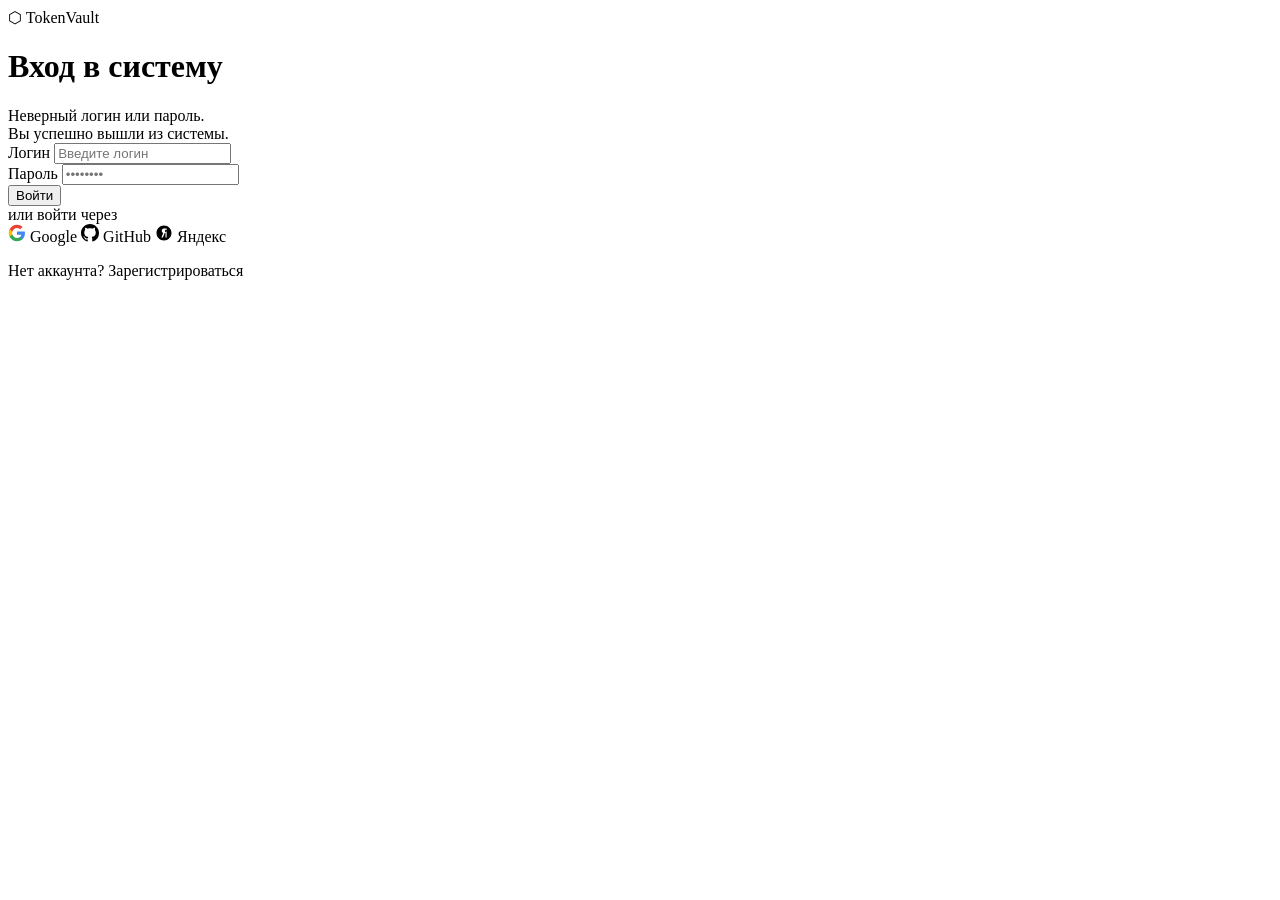
==== src/main/resources/templates/login.html @ d4bb2190 "My own OIDC and OIDC with other services are done" ====
<!DOCTYPE html>
<html lang="ru" xmlns:th="http://www.thymeleaf.org">
<head>
    <meta charset="UTF-8"/>
    <meta name="viewport" content="width=device-width, initial-scale=1.0"/>
    <title>Вход — TokenVault</title>
    <link rel="preconnect" href="https://fonts.googleapis.com"/>
    <link href="https://fonts.googleapis.com/css2?family=Space+Mono:wght@400;700&family=Sora:wght@300;400;600&display=swap" rel="stylesheet"/>
    <link rel="stylesheet" th:href="@{/css/style.css}"/>
</head>
<body class="auth-page">
<div class="auth-container">
    <div class="brand">
        <span class="brand-icon">⬡</span>
        <span class="brand-name">TokenVault</span>
    </div>

    <div class="card">
        <h1 class="card-title">Вход в систему</h1>

        <div th:if="${param.error}" class="alert alert-error">
            Неверный логин или пароль.
        </div>
        <div th:if="${param.logout}" class="alert alert-info">
            Вы успешно вышли из системы.
        </div>
        <div th:if="${successMessage}" class="alert alert-success" th:text="${successMessage}"></div>

        <form th:action="@{/login}" method="post">
            <input type="hidden" th:name="${_csrf.parameterName}" th:value="${_csrf.token}"/>
            <div class="form-group">
                <label for="username">Логин</label>
                <input id="username" name="username" type="text" placeholder="Введите логин" required/>
            </div>
            <div class="form-group">
                <label for="password">Пароль</label>
                <input id="password" name="password" type="password" placeholder="••••••••" required/>
            </div>
            <button type="submit" class="btn btn-primary btn-full">Войти</button>
        </form>

        <div class="divider"><span>или войти через</span></div>

        <div class="oauth-buttons">
            <a th:href="@{/oauth2/authorization/google}" class="btn-oauth btn-google">
                <svg width="18" height="18" viewBox="0 0 24 24" fill="none">
                    <path d="M22.56 12.25c0-.78-.07-1.53-.2-2.25H12v4.26h5.92c-.26 1.37-1.04 2.53-2.21 3.31v2.77h3.57c2.08-1.92 3.28-4.74 3.28-8.09z" fill="#4285F4"/>
                    <path d="M12 23c2.97 0 5.46-.98 7.28-2.66l-3.57-2.77c-.98.66-2.23 1.06-3.71 1.06-2.86 0-5.29-1.93-6.16-4.53H2.18v2.84C3.99 20.53 7.7 23 12 23z" fill="#34A853"/>
                    <path d="M5.84 14.09c-.22-.66-.35-1.36-.35-2.09s.13-1.43.35-2.09V7.07H2.18C1.43 8.55 1 10.22 1 12s.43 3.45 1.18 4.93l3.66-2.84z" fill="#FBBC05"/>
                    <path d="M12 5.38c1.62 0 3.06.56 4.21 1.64l3.15-3.15C17.45 2.09 14.97 1 12 1 7.7 1 3.99 3.47 2.18 7.07l3.66 2.84c.87-2.6 3.3-4.53 6.16-4.53z" fill="#EA4335"/>
                </svg>
                Google
            </a>
            <a th:href="@{/oauth2/authorization/github}" class="btn-oauth btn-github">
                <svg width="18" height="18" viewBox="0 0 24 24" fill="currentColor">
                    <path d="M12 0C5.37 0 0 5.37 0 12c0 5.31 3.435 9.795 8.205 11.385.6.105.825-.255.825-.57 0-.285-.015-1.23-.015-2.235-3.015.555-3.795-.735-4.035-1.41-.135-.345-.72-1.41-1.23-1.695-.42-.225-1.02-.78-.015-.795.945-.015 1.62.87 1.845 1.23 1.08 1.815 2.805 1.305 3.495.99.105-.78.42-1.305.765-1.605-2.67-.3-5.46-1.335-5.46-5.925 0-1.305.465-2.385 1.23-3.225-.12-.3-.54-1.53.12-3.18 0 0 1.005-.315 3.3 1.23.96-.27 1.98-.405 3-.405s2.04.135 3 .405c2.295-1.56 3.3-1.23 3.3-1.23.66 1.65.24 2.88.12 3.18.765.84 1.23 1.905 1.23 3.225 0 4.605-2.805 5.625-5.475 5.925.435.375.81 1.095.81 2.22 0 1.605-.015 2.895-.015 3.3 0 .315.225.69.825.57A12.02 12.02 0 0 0 24 12c0-6.63-5.37-12-12-12z"/>
                </svg>
                GitHub
            </a>
            <a th:href="@{/oauth2/authorization/yandex}" class="btn-oauth btn-yandex">
                <svg width="18" height="18" viewBox="0 0 24 24" fill="currentColor">
                    <path d="M2 12C2 6.477 6.477 2 12 2s10 4.477 10 10-4.477 10-10 10S2 17.523 2 12zm11.5-6h-1.75C10.284 6 9 7.343 9 9c0 1.38.82 2.5 2 3l-2.5 6h2l2.5-6H14v6h1.5V6H13.5zm0 5.5V7.5h.5c.828 0 1.5.672 1.5 1.5s-.672 2-1.5 2h-.5z"/>
                </svg>
                Яндекс
            </a>
        </div>

        <p class="auth-footer">Нет аккаунта? <a th:href="@{/register}">Зарегистрироваться</a></p>
    </div>
</div>
</body>
</html>
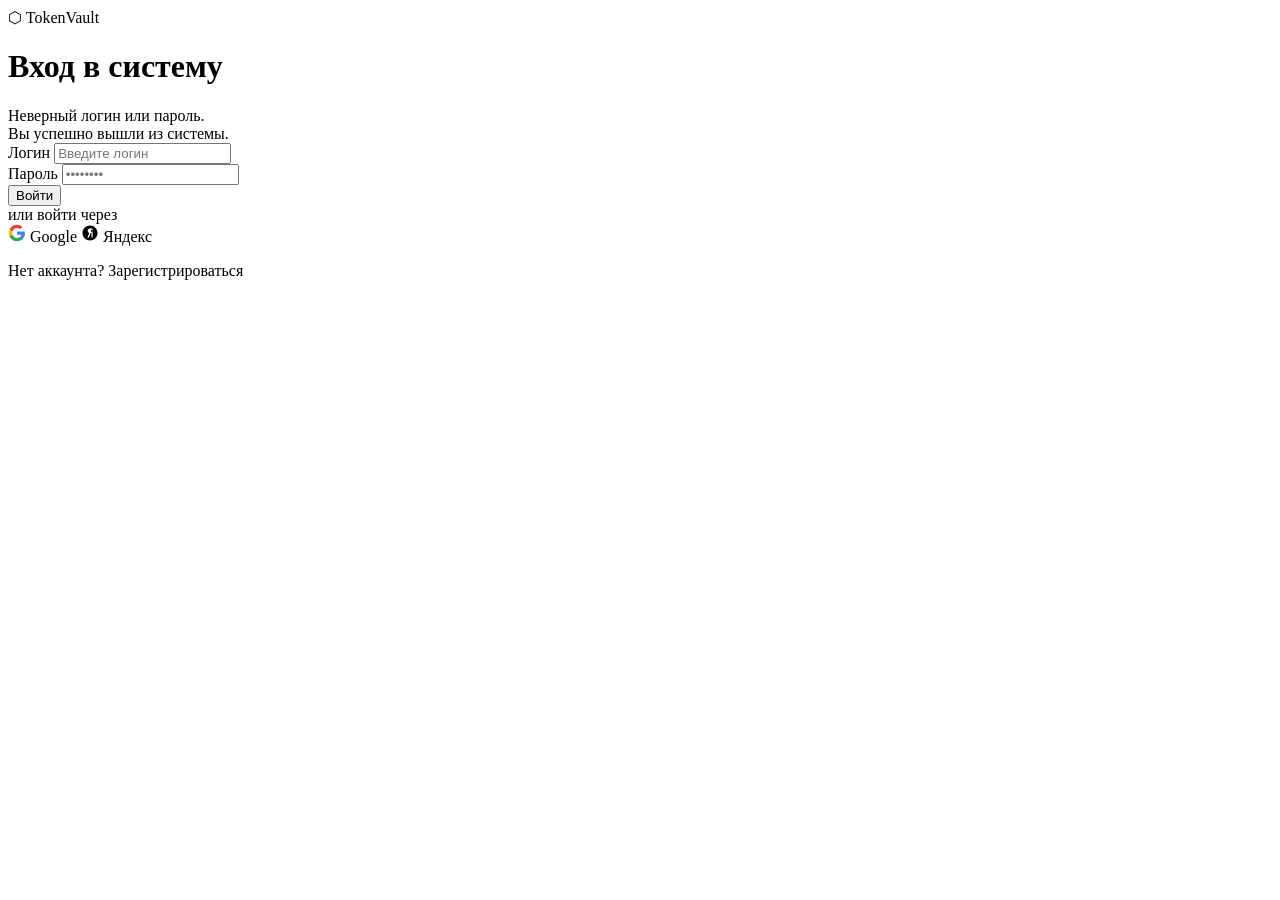
==== commit 64c918dc: "Fixed spring autoset access and refresh tokens" ====
--- a/src/main/resources/templates/login.html
+++ b/src/main/resources/templates/login.html
@@ -5,7 +5,8 @@
     <meta name="viewport" content="width=device-width, initial-scale=1.0"/>
     <title>Вход — TokenVault</title>
     <link rel="preconnect" href="https://fonts.googleapis.com"/>
-    <link href="https://fonts.googleapis.com/css2?family=Space+Mono:wght@400;700&family=Sora:wght@300;400;600&display=swap" rel="stylesheet"/>
+    <link href="https://fonts.googleapis.com/css2?family=Space+Mono:wght@400;700&family=Sora:wght@300;400;600&display=swap"
+          rel="stylesheet"/>
     <link rel="stylesheet" th:href="@{/css/style.css}"/>
 </head>
 <body class="auth-page">
@@ -27,7 +28,6 @@
         <div th:if="${successMessage}" class="alert alert-success" th:text="${successMessage}"></div>
 
         <form th:action="@{/login}" method="post">
-            <input type="hidden" th:name="${_csrf.parameterName}" th:value="${_csrf.token}"/>
             <div class="form-group">
                 <label for="username">Логин</label>
                 <input id="username" name="username" type="text" placeholder="Введите логин" required/>
@@ -44,18 +44,16 @@
         <div class="oauth-buttons">
             <a th:href="@{/oauth2/authorization/google}" class="btn-oauth btn-google">
                 <svg width="18" height="18" viewBox="0 0 24 24" fill="none">
-                    <path d="M22.56 12.25c0-.78-.07-1.53-.2-2.25H12v4.26h5.92c-.26 1.37-1.04 2.53-2.21 3.31v2.77h3.57c2.08-1.92 3.28-4.74 3.28-8.09z" fill="#4285F4"/>
-                    <path d="M12 23c2.97 0 5.46-.98 7.28-2.66l-3.57-2.77c-.98.66-2.23 1.06-3.71 1.06-2.86 0-5.29-1.93-6.16-4.53H2.18v2.84C3.99 20.53 7.7 23 12 23z" fill="#34A853"/>
-                    <path d="M5.84 14.09c-.22-.66-.35-1.36-.35-2.09s.13-1.43.35-2.09V7.07H2.18C1.43 8.55 1 10.22 1 12s.43 3.45 1.18 4.93l3.66-2.84z" fill="#FBBC05"/>
-                    <path d="M12 5.38c1.62 0 3.06.56 4.21 1.64l3.15-3.15C17.45 2.09 14.97 1 12 1 7.7 1 3.99 3.47 2.18 7.07l3.66 2.84c.87-2.6 3.3-4.53 6.16-4.53z" fill="#EA4335"/>
+                    <path d="M22.56 12.25c0-.78-.07-1.53-.2-2.25H12v4.26h5.92c-.26 1.37-1.04 2.53-2.21 3.31v2.77h3.57c2.08-1.92 3.28-4.74 3.28-8.09z"
+                          fill="#4285F4"/>
+                    <path d="M12 23c2.97 0 5.46-.98 7.28-2.66l-3.57-2.77c-.98.66-2.23 1.06-3.71 1.06-2.86 0-5.29-1.93-6.16-4.53H2.18v2.84C3.99 20.53 7.7 23 12 23z"
+                          fill="#34A853"/>
+                    <path d="M5.84 14.09c-.22-.66-.35-1.36-.35-2.09s.13-1.43.35-2.09V7.07H2.18C1.43 8.55 1 10.22 1 12s.43 3.45 1.18 4.93l3.66-2.84z"
+                          fill="#FBBC05"/>
+                    <path d="M12 5.38c1.62 0 3.06.56 4.21 1.64l3.15-3.15C17.45 2.09 14.97 1 12 1 7.7 1 3.99 3.47 2.18 7.07l3.66 2.84c.87-2.6 3.3-4.53 6.16-4.53z"
+                          fill="#EA4335"/>
                 </svg>
                 Google
-            </a>
-            <a th:href="@{/oauth2/authorization/github}" class="btn-oauth btn-github">
-                <svg width="18" height="18" viewBox="0 0 24 24" fill="currentColor">
-                    <path d="M12 0C5.37 0 0 5.37 0 12c0 5.31 3.435 9.795 8.205 11.385.6.105.825-.255.825-.57 0-.285-.015-1.23-.015-2.235-3.015.555-3.795-.735-4.035-1.41-.135-.345-.72-1.41-1.23-1.695-.42-.225-1.02-.78-.015-.795.945-.015 1.62.87 1.845 1.23 1.08 1.815 2.805 1.305 3.495.99.105-.78.42-1.305.765-1.605-2.67-.3-5.46-1.335-5.46-5.925 0-1.305.465-2.385 1.23-3.225-.12-.3-.54-1.53.12-3.18 0 0 1.005-.315 3.3 1.23.96-.27 1.98-.405 3-.405s2.04.135 3 .405c2.295-1.56 3.3-1.23 3.3-1.23.66 1.65.24 2.88.12 3.18.765.84 1.23 1.905 1.23 3.225 0 4.605-2.805 5.625-5.475 5.925.435.375.81 1.095.81 2.22 0 1.605-.015 2.895-.015 3.3 0 .315.225.69.825.57A12.02 12.02 0 0 0 24 12c0-6.63-5.37-12-12-12z"/>
-                </svg>
-                GitHub
             </a>
             <a th:href="@{/oauth2/authorization/yandex}" class="btn-oauth btn-yandex">
                 <svg width="18" height="18" viewBox="0 0 24 24" fill="currentColor">
@@ -69,4 +67,4 @@
     </div>
 </div>
 </body>
-</html>
+</html>
